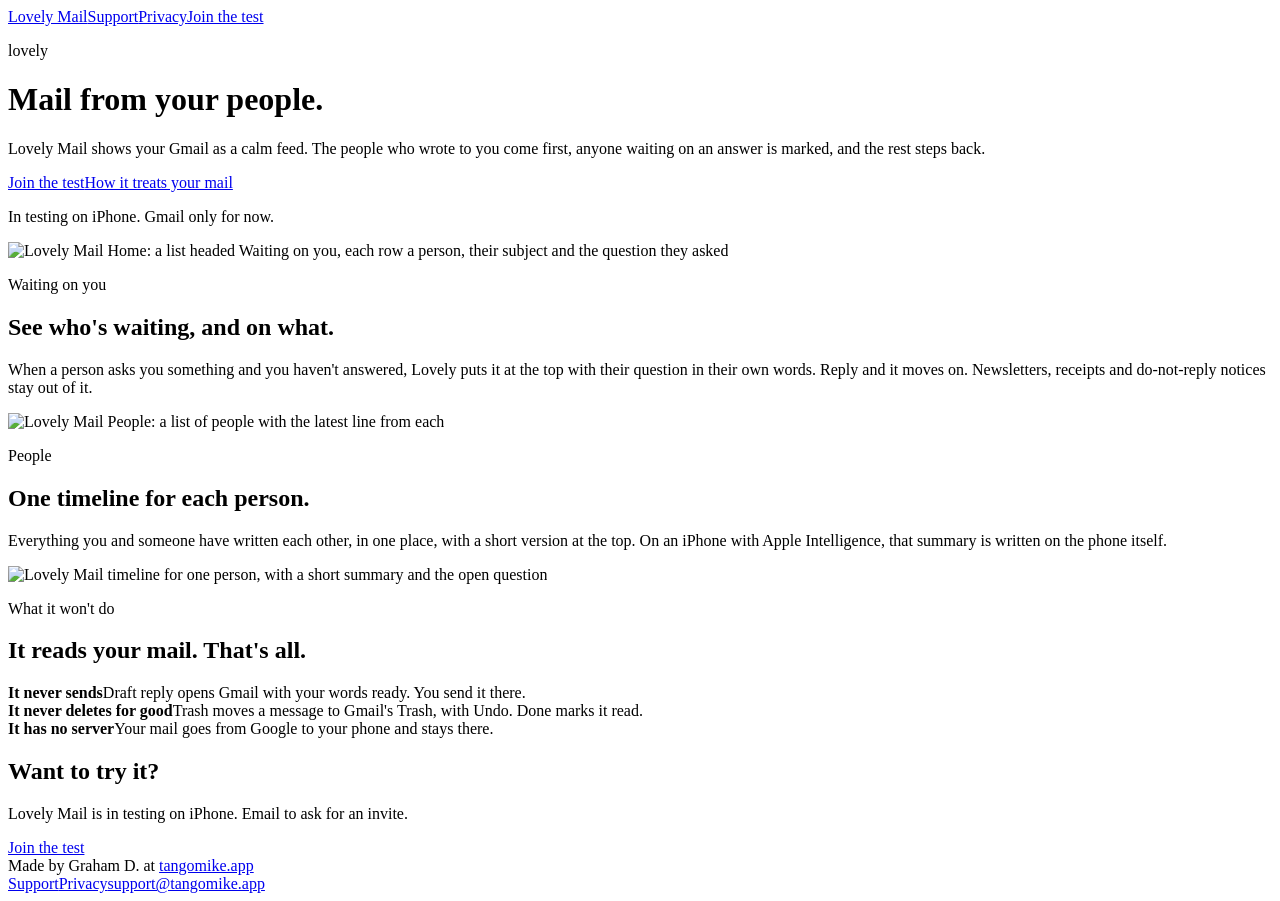
==== site/index.html @ c6b9bdd2 "Add the lovely.tangomike.app website: home, support, privacy Static pages in site/, deployed to the " ====
<!doctype html>
<html lang="en">
<head>
<meta charset="utf-8">
<meta name="viewport" content="width=device-width, initial-scale=1">
<title>Lovely Mail: Mail from your people</title>
<meta property="og:title" content="Lovely Mail">
<meta property="og:description" content="Your Gmail as a calm feed. The people who wrote to you come first, and what's waiting on you is marked.">
<meta property="og:image" content="https://lovely.tangomike.app/img/icon.png">
<meta name="description" content="Your Gmail as a calm feed. The people who wrote to you come first, and what's waiting on you is marked.">
<meta name="theme-color" content="#FBF8F4">
<link rel="icon" href="/favicon.ico" sizes="any"><link rel="icon" type="image/png" href="/favicon.png">
<link rel="apple-touch-icon" href="/apple-touch-icon.png">
<link rel="stylesheet" href="/site.css?v=1.0.0">
</head>
<body>
<div class="stripe"></div>
<div class="wrap">
  <nav><a class="brand" href="/"><img src="/img/icon.png" alt="">Lovely Mail</a><a class="link" href="/support">Support</a><a class="link" href="/privacy">Privacy</a><a class="btn primary sm" href="mailto:support@tangomike.app?subject=%5BLovely%20Mail%5D%20Test%20invite">Join the test</a></nav>

  <div class="hero">
    <div>
      <p class="word">lovely</p>
      <h1>Mail from your people.</h1>
      <p class="lede">Lovely Mail shows your Gmail as a calm feed. The people who wrote to you come first, anyone waiting on an answer is marked, and the rest steps back.</p>
      <div class="ctas"><a class="btn primary" href="mailto:support@tangomike.app?subject=%5BLovely%20Mail%5D%20Test%20invite">Join the test</a><a class="btn ghost" href="/privacy">How it treats your mail</a></div>
      <p class="fine">In testing on iPhone. Gmail only for now.</p>
    </div>
    <img class="phone" src="/img/home.png" alt="Lovely Mail Home: a list headed Waiting on you, each row a person, their subject and the question they asked">
  </div>
</div>

<section class="s"><div class="wrap">
  <div class="split">
    <div class="txt">
      <p class="kicker">Waiting on you</p>
      <h2>See who's waiting, and on what.</h2>
      <p>When a person asks you something and you haven't answered, Lovely puts it at the top with their question in their own words. Reply and it moves on. Newsletters, receipts and do-not-reply notices stay out of it.</p>
    </div>
    <img class="phone" src="/img/people.png" alt="Lovely Mail People: a list of people with the latest line from each">
  </div>
</div></section>

<section class="s"><div class="wrap">
  <div class="split rev">
    <div class="txt">
      <p class="kicker">People</p>
      <h2>One timeline for each person.</h2>
      <p>Everything you and someone have written each other, in one place, with a short version at the top. On an iPhone with Apple Intelligence, that summary is written on the phone itself.</p>
    </div>
    <img class="phone" src="/img/timeline.png" alt="Lovely Mail timeline for one person, with a short summary and the open question">
  </div>
</div></section>

<section class="s"><div class="wrap">
  <p class="kicker">What it won't do</p>
  <h2>It reads your mail. That's all.</h2>
  <div class="cols">
    <div><b>It never sends</b><span>Draft reply opens Gmail with your words ready. You send it there.</span></div>
    <div><b>It never deletes for good</b><span>Trash moves a message to Gmail's Trash, with Undo. Done marks it read.</span></div>
    <div><b>It has no server</b><span>Your mail goes from Google to your phone and stays there.</span></div>
  </div>
</div></section>

<div class="wrap">
  <div class="end">
    <h2>Want to try it?</h2>
    <p>Lovely Mail is in testing on iPhone. Email to ask for an invite.</p>
    <div class="ctas"><a class="btn primary" href="mailto:support@tangomike.app?subject=%5BLovely%20Mail%5D%20Test%20invite">Join the test</a></div>
  </div>
  <footer><span>Made by Graham D. at <a href="https://tangomike.app">tangomike.app</a></span><nav><a href="/support">Support</a><a href="/privacy">Privacy</a><a href="mailto:support@tangomike.app">support@tangomike.app</a></nav></footer>
</div>
</body>
</html>
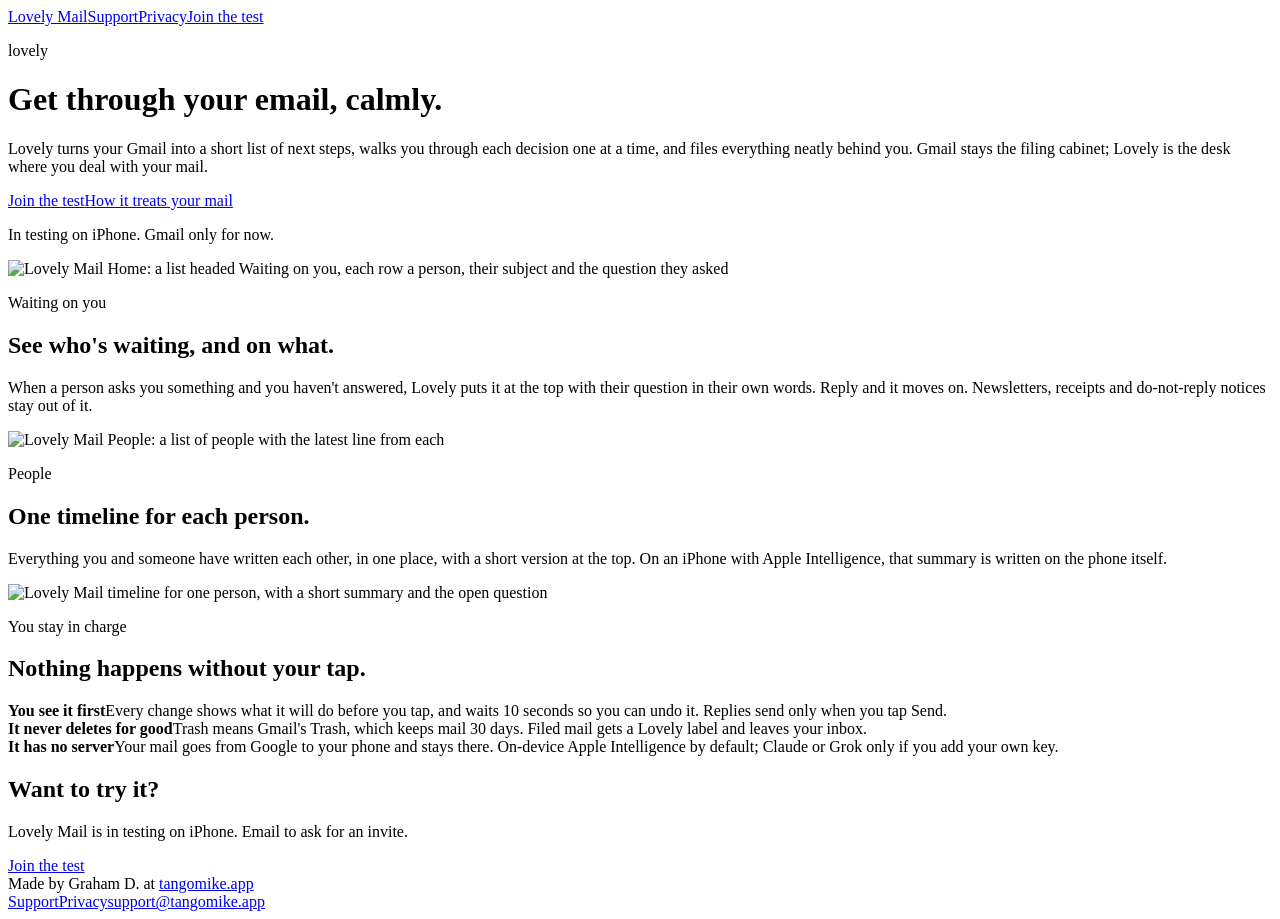
==== commit 352ac294: "Website: new subtitle and positioning; accurate 'you stay in charge' and privacy for labels, filters" ====
--- a/site/index.html
+++ b/site/index.html
@@ -3,11 +3,11 @@
 <head>
 <meta charset="utf-8">
 <meta name="viewport" content="width=device-width, initial-scale=1">
-<title>Lovely Mail: Mail from your people</title>
+<title>Lovely Mail: Get through your email, calmly</title>
 <meta property="og:title" content="Lovely Mail">
-<meta property="og:description" content="Your Gmail as a calm feed. The people who wrote to you come first, and what's waiting on you is marked.">
+<meta property="og:description" content="Lovely turns your Gmail into a short list of next steps, walks you through each decision one at a time, and files everything neatly behind you.">
 <meta property="og:image" content="https://lovely.tangomike.app/img/icon.png">
-<meta name="description" content="Your Gmail as a calm feed. The people who wrote to you come first, and what's waiting on you is marked.">
+<meta name="description" content="Lovely turns your Gmail into a short list of next steps, walks you through each decision one at a time, and files everything neatly behind you.">
 <meta name="theme-color" content="#FBF8F4">
 <link rel="icon" href="/favicon.ico" sizes="any"><link rel="icon" type="image/png" href="/favicon.png">
 <link rel="apple-touch-icon" href="/apple-touch-icon.png">
@@ -21,8 +21,8 @@
   <div class="hero">
     <div>
       <p class="word">lovely</p>
-      <h1>Mail from your people.</h1>
-      <p class="lede">Lovely Mail shows your Gmail as a calm feed. The people who wrote to you come first, anyone waiting on an answer is marked, and the rest steps back.</p>
+      <h1>Get through your email, calmly.</h1>
+      <p class="lede">Lovely turns your Gmail into a short list of next steps, walks you through each decision one at a time, and files everything neatly behind you. Gmail stays the filing cabinet; Lovely is the desk where you deal with your mail.</p>
       <div class="ctas"><a class="btn primary" href="mailto:support@tangomike.app?subject=%5BLovely%20Mail%5D%20Test%20invite">Join the test</a><a class="btn ghost" href="/privacy">How it treats your mail</a></div>
       <p class="fine">In testing on iPhone. Gmail only for now.</p>
     </div>
@@ -53,12 +53,12 @@
 </div></section>
 
 <section class="s"><div class="wrap">
-  <p class="kicker">What it won't do</p>
-  <h2>It reads your mail. That's all.</h2>
+  <p class="kicker">You stay in charge</p>
+  <h2>Nothing happens without your tap.</h2>
   <div class="cols">
-    <div><b>It never sends</b><span>Draft reply opens Gmail with your words ready. You send it there.</span></div>
-    <div><b>It never deletes for good</b><span>Trash moves a message to Gmail's Trash, with Undo. Done marks it read.</span></div>
-    <div><b>It has no server</b><span>Your mail goes from Google to your phone and stays there.</span></div>
+    <div><b>You see it first</b><span>Every change shows what it will do before you tap, and waits 10 seconds so you can undo it. Replies send only when you tap Send.</span></div>
+    <div><b>It never deletes for good</b><span>Trash means Gmail's Trash, which keeps mail 30 days. Filed mail gets a Lovely label and leaves your inbox.</span></div>
+    <div><b>It has no server</b><span>Your mail goes from Google to your phone and stays there. On-device Apple Intelligence by default; Claude or Grok only if you add your own key.</span></div>
   </div>
 </div></section>
 
